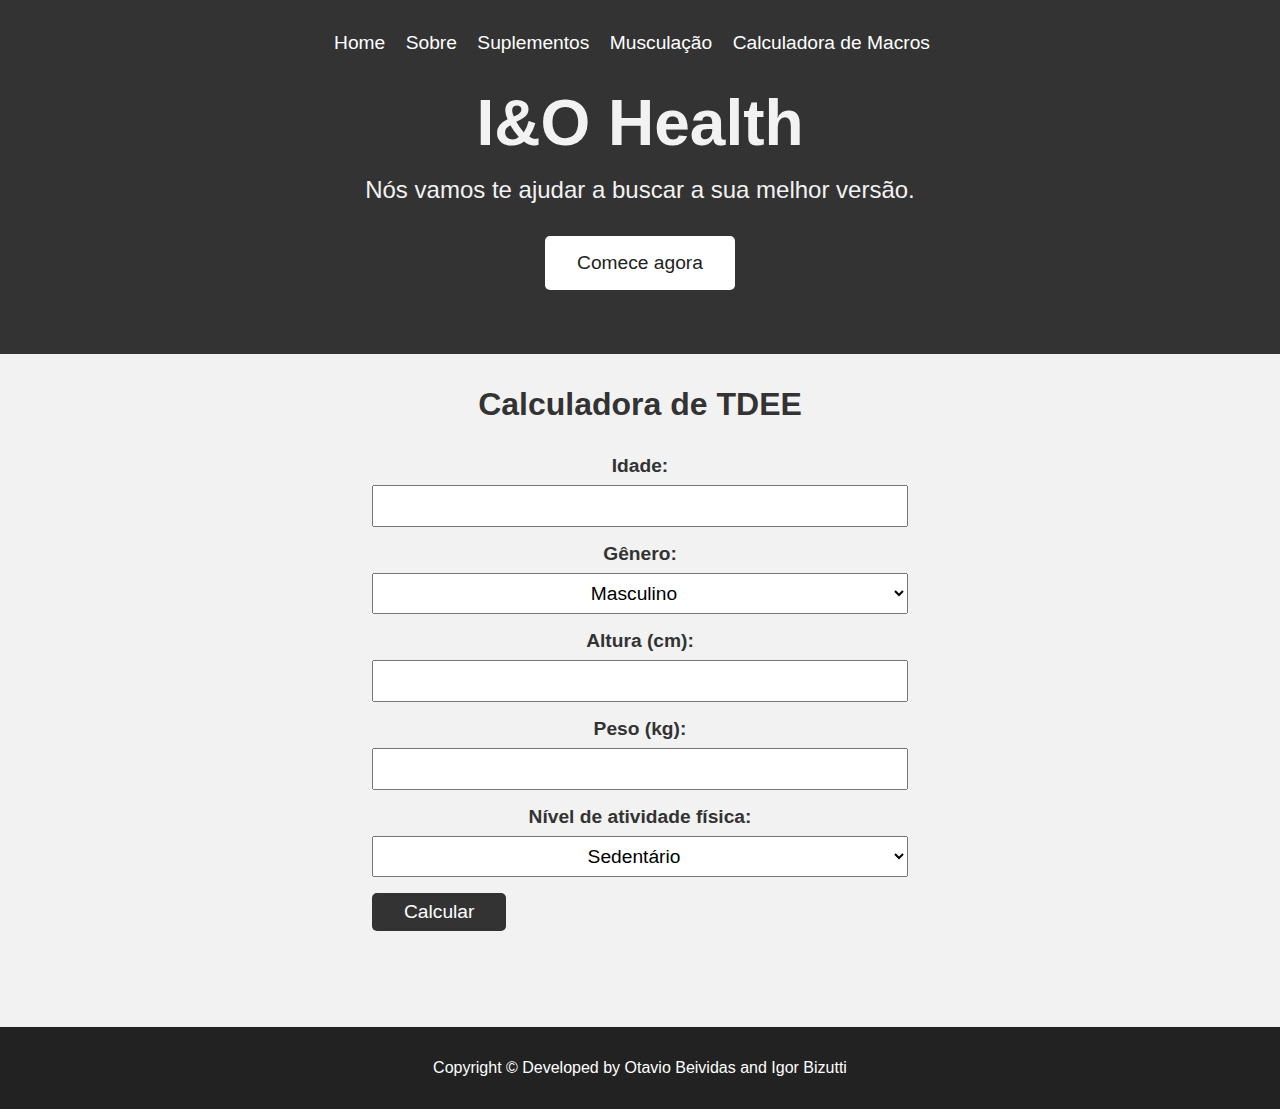
==== calculadora.html @ 200a167f "sobre, home e calculadora" ====
<!DOCTYPE html>
<html lang="pt-br">
<head>
  <meta charset="UTF-8">
  <title>I&O Health</title>
  <link rel="stylesheet" href="style.css">
</head>
<body>
  <header>
    <nav>
      <ul>
        <li><a href="home.html">Home</a></li>
        <li><a href="sobre.html">Sobre</a></li>
        <li><a href="#">Suplementos</a></li>
        <li><a href="#">Musculação</a></li>
        <li><a href="calculadora.html">Calculadora de Macros</a></li>
      </ul>
    </nav>
          <div class="hero">
            <h1>I&O Health</h1>
            <p>Nós vamos te ajudar a buscar a sua melhor versão.</p>
            <a href="#" class="cta">Comece agora</a>
          </div>
        </header>

        <section class="calculator">
            <h2>Calculadora de TDEE</h2>
            <form>
              <label for="age">Idade:</label>
              <input type="number" id="age" name="age" required>
          
              <label for="gender">Gênero:</label>
              <select id="gender" name="gender" required>
                <option value="male">Masculino</option>
                <option value="female">Feminino</option>
              </select>
          
              <label for="height">Altura (cm):</label>
              <input type="number" id="height" name="height" required>
          
              <label for="weight">Peso (kg):</label>
              <input type="number" id="weight" name="weight" required>
          
              <label for="activity">Nível de atividade física:</label>
              <select id="activity" name="activity" required>
                <option value="sedentary">Sedentário</option>
                <option value="lightly-active">Levemente ativo (exercícios leves 1-3 dias por semana)</option>
                <option value="moderately-active">Moderadamente ativo (exercícios moderados 3-5 dias por semana)</option>
                <option value="very-active">Muito ativo (exercícios pesados 6-7 dias por semana)</option>
                <option value="extremely-active">Extremamente ativo (exercícios pesados diariamente ou trabalho físico intenso)</option>
              </select>
              
              <div>
               <button type="submit">Calcular</button>
              </div>
            </form>
          
            <div id="result"></div>
          </section>
          
        <footer>
          <p>Copyright © Developed by Otavio Beividas and Igor Bizutti </p>
        </footer>
      </body>
      </html>

      <script src="calculadora.js"></script>
---- style.css ----
* {
    margin: 0;
    padding: 0;
    box-sizing: border-box;
  }
  
  body {
    font-family: Arial, sans-serif;
  }
  
  header {
    background-color: #222;
    color: #fff;
    padding: 2rem;
    display: flex;
    flex-direction: column;
    align-items: center;
    justify-content: center;
  }

  nav ul li {
  display: inline-block;
  margin-right: 1rem;
}

nav ul li a {
  color: #fff;
  text-decoration: none;
  font-size: 1.2rem;
}

.hero {
  max-width: 800px;
  margin: 2rem auto;
  text-align: center;
}

.hero h1 {
  font-size: 4rem;
  margin-bottom: 1rem;
}

.hero p {
  font-size: 1.5rem;
  margin-bottom: 2rem;
}

.cta {
  display: inline-block;
  background-color: #fff;
  color: #222;
  padding: 1rem 2rem;
  text-decoration: none;
  font-size: 1.2rem;
  border-radius: 5px;
}

.features {
  max-width: 1200px;
  margin: 0 auto;
  display: flex;
  justify-content: space-between;
  flex-wrap: wrap;
  padding: 2rem;
}

.feature {
  width: 30%;
  margin-bottom: 2rem;
  text-align: center;
}

.feature img {
  max-width: 100%;
  height: auto;
}

.feature h3 {
  margin-top: 1rem;
  margin-bottom: 0.5rem;
  font-size: 1.5rem;
}

.testimonials {
  max-width: 800px;
  margin: 0 auto;
  padding: 2rem;
}

.testimonials h2 {
  font-size: 2rem;
  margin-bottom: 2rem;
  text-align: center;
}

.testimonial {
  display: flex;
  flex-direction: column;
  align-items: center;
  margin-bottom: 2rem;
}

.testimonial img {
  border-radius: 50%;
  margin-bottom: 1rem;
}

.testimonial p {
  font-size: 1.2rem;
  text-align: center;
  margin-bottom: 1rem;
}

.testimonial h4 {
  font-size: 1.5rem;
  font-weight: bold;
  text-align: center;
}

footer {
  background-color: #222;
  color: #fff;
  text-align: center;
  padding: 2rem;
  margin-top: 2rem;
}

body {
  background-color: #f2f2f2;
  color: #333;
}

/* Adicionando cinza e preto para o cabeçalho */
header {
  background-color: #333;
  color: #f2f2f2;
}

/* Adicionando cinza e preto para a calculadora de TDEE */
#tdee {
  background-color: #f2f2f2;
  color: #333;
}

/* Adicionando cinza e preto para os botões */
button {
  background-color: #333;
  color: #f2f2f2;
}

/* Adicionando cinza e preto para os links */
a {
  color: #333;
}


.calculator {
  max-width: 600px;
  margin: 0 auto;
  padding: 2rem;
  text-align: center;
  font-weight: bold;
}

.calculator h2 {
  text-align: center;
  font-size: 2rem;
  margin-bottom: 2rem;
}

.calculator form {
  display: flex;
  flex-wrap: wrap;
  justify-content: space-between;
  margin-bottom: 2rem;
}

.calculator label {
  width: 100%;
  margin-bottom: 0.5rem;
  font-size: 1.2rem;
}

.calculator input[type="number"],
.calculator select {
  text-align: center;
  width: 100%;
  padding: 0.5rem;
  font-size: 1.2rem;
  margin-bottom: 1rem;
}

.calculator button[type="submit"] {
  background-color: #333;
  color: #fff;
  padding: 0.5rem 2rem;
  border: none;
  border-radius: 5px;
  font-size: 1.2rem;
}

.calculator #result {
  font-size: 1.5rem;
  font-weight: bold;
  text-align: center;
  margin-top: 2rem;
}

/* SOBRE */
.sobreFotos{
    margin-top: 2rem;
    display: inline-block;
    text-align: center;
}
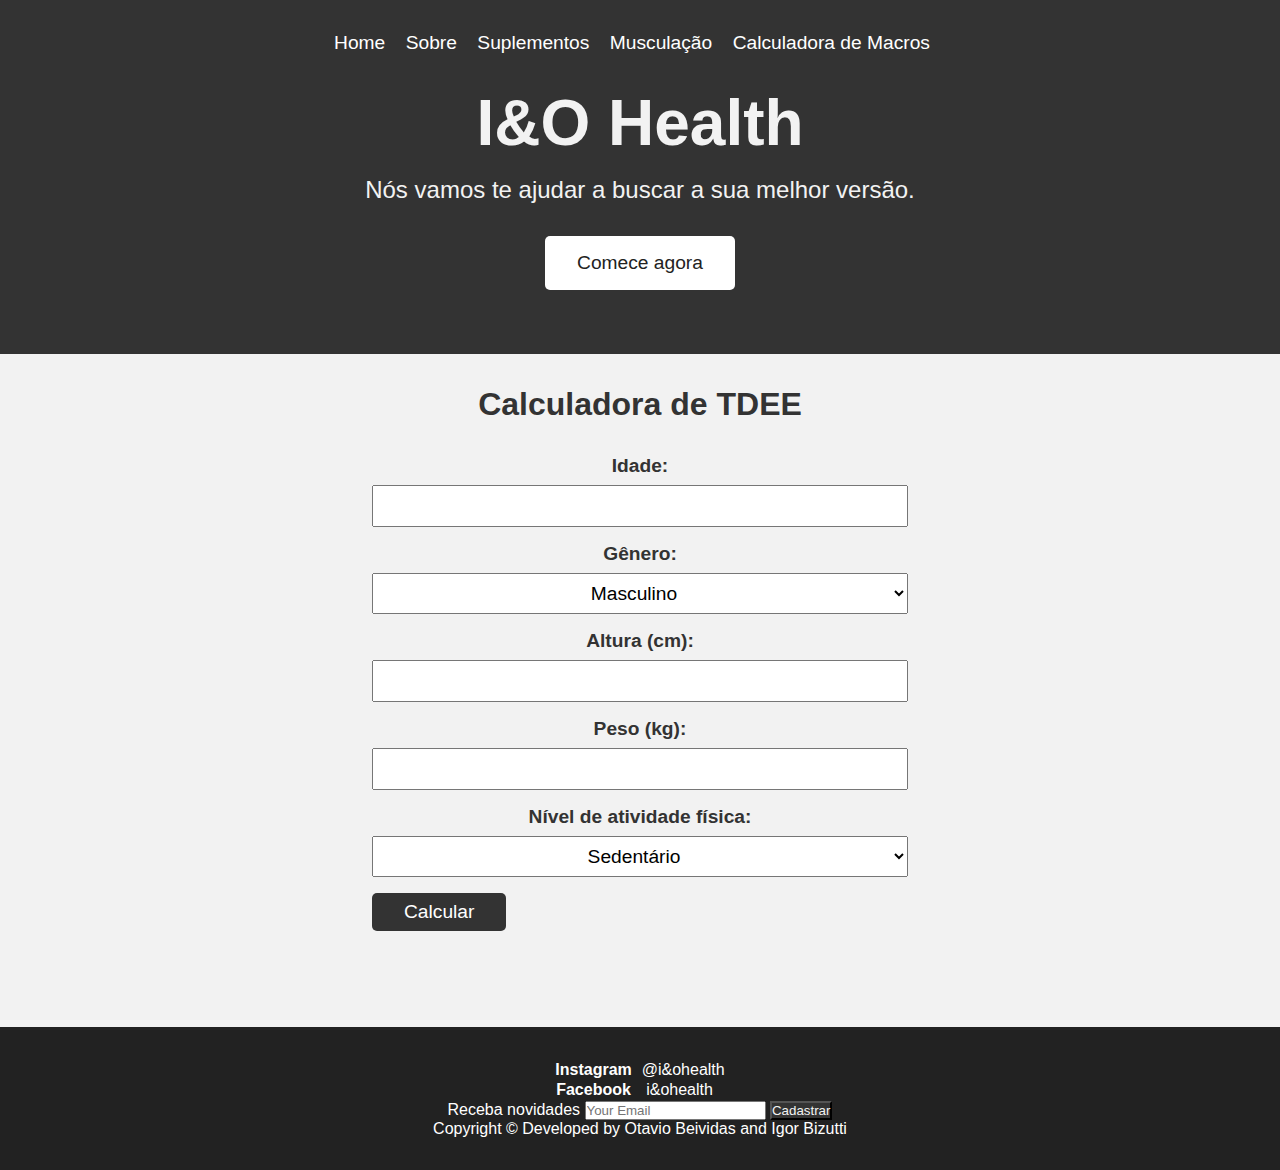
==== commit c81601ea: "footer" ====
--- a/calculadora.html
+++ b/calculadora.html
@@ -8,18 +8,20 @@
 <body>
   <header>
     <nav>
-      <ul>
+      <ul>  
         <li><a href="home.html">Home</a></li>
         <li><a href="sobre.html">Sobre</a></li>
-        <li><a href="#">Suplementos</a></li>
-        <li><a href="#">Musculação</a></li>
+        <li><a href="suplementos.html">Suplementos</a></li>
+        <li><a href="musculacao.html">Musculação</a></li>
         <li><a href="calculadora.html">Calculadora de Macros</a></li>
       </ul>
     </nav>
           <div class="hero">
             <h1>I&O Health</h1>
             <p>Nós vamos te ajudar a buscar a sua melhor versão.</p>
-            <a href="#" class="cta">Comece agora</a>
+            <a href="https://api.whatsapp.com/send?phone=5519994364288&text=Ol%C3%A1,
+    %20vim%20pelo%20site%20da%20I&O%20Health.%20%0AGostaria%20de%20conhecer%20mais%20sobre
+    %20os%20planos!" target="new_blank" class="cta">Comece agora</a>
           </div>
         </header>
 
@@ -43,11 +45,11 @@
           
               <label for="activity">Nível de atividade física:</label>
               <select id="activity" name="activity" required>
-                <option value="sedentary">Sedentário</option>
-                <option value="lightly-active">Levemente ativo (exercícios leves 1-3 dias por semana)</option>
-                <option value="moderately-active">Moderadamente ativo (exercícios moderados 3-5 dias por semana)</option>
-                <option value="very-active">Muito ativo (exercícios pesados 6-7 dias por semana)</option>
-                <option value="extremely-active">Extremamente ativo (exercícios pesados diariamente ou trabalho físico intenso)</option>
+                <option value="5">Sedentário</option>
+                <option value="4">Levemente ativo (exercícios leves 1-3 dias por semana)</option>
+                <option value="3">Moderadamente ativo (exercícios moderados 3-5 dias por semana)</option>
+                <option value="2">Muito ativo (exercícios pesados 6-7 dias por semana)</option>
+                <option value="1">Extremamente ativo (exercícios pesados diariamente ou trabalho físico intenso)</option>
               </select>
               
               <div>
@@ -58,9 +60,26 @@
             <div id="result"></div>
           </section>
           
-        <footer>
-          <p>Copyright © Developed by Otavio Beividas and Igor Bizutti </p>
-        </footer>
+          <footer>
+            <center>    
+            <table>
+              <tr>
+                <th>Instagram</th>
+                <td>&ensp;@i&ohealth</td>
+                </tr>
+                <tr>
+                <th>Facebook</th>
+                <td>&ensp; i&ohealth</td>
+              </tr>
+            </table>
+            </center>
+            <form action="https://formspree.io/f/{form_id}" method="post">
+              <label for="email">Receba novidades</label>
+              <input placeholder="Your Email" name="Email" id="email" type="email">
+              <button type="submit">Cadastrar</button>
+            </form>
+            <p>Copyright © Developed by Otavio Beividas and Igor Bizutti </p>
+          </footer>
       </body>
       </html>
 
--- a/style.css
+++ b/style.css
@@ -81,6 +81,59 @@
   font-size: 1.5rem;
 }
 
+.suplementosClass {
+  max-width: 1200px;
+  margin: 0 auto;
+  justify-content: space-between;
+  flex-wrap: wrap;
+  padding: 2rem;
+  text-align: center;
+}
+
+.coleman {
+  width: 50%;
+  margin-bottom: 2rem;
+  text-align: center;
+  margin: 0 auto;
+}
+
+
+.whey {
+  width: 70%;
+  margin-bottom: 2rem;
+  text-align: justify;
+  margin: 0 auto;
+}
+
+.whey img {
+  max-width: 50%;
+  height: auto;
+}
+
+.creatina {
+  width: 70%;
+  margin-bottom: 2rem;
+  text-align: justify;
+  margin: 0 auto;
+}
+
+.creatina img {
+  max-width: 50%;
+  height: auto;
+}
+
+.hipercalorico img {
+  max-width: 50%;
+  height: auto;
+}
+
+.hipercalorico {
+  width: 70%;
+  margin-bottom: 2rem;
+  text-align: justify;
+  margin: 0 auto;
+}
+
 .testimonials {
   max-width: 800px;
   margin: 0 auto;
@@ -204,6 +257,15 @@
   font-weight: bold;
   text-align: center;
   margin-top: 2rem;
+}
+
+.formspreeb[type="submit"] {
+  background-color: #333;
+  color: #fff;
+  padding: 0.5rem 2rem;
+  border: none;
+  border-radius: 5px;
+  font-size: 1.2rem;
 }
 
 /* SOBRE */
@@ -211,4 +273,5 @@
     margin-top: 2rem;
     display: inline-block;
     text-align: center;
-}
+
+}
